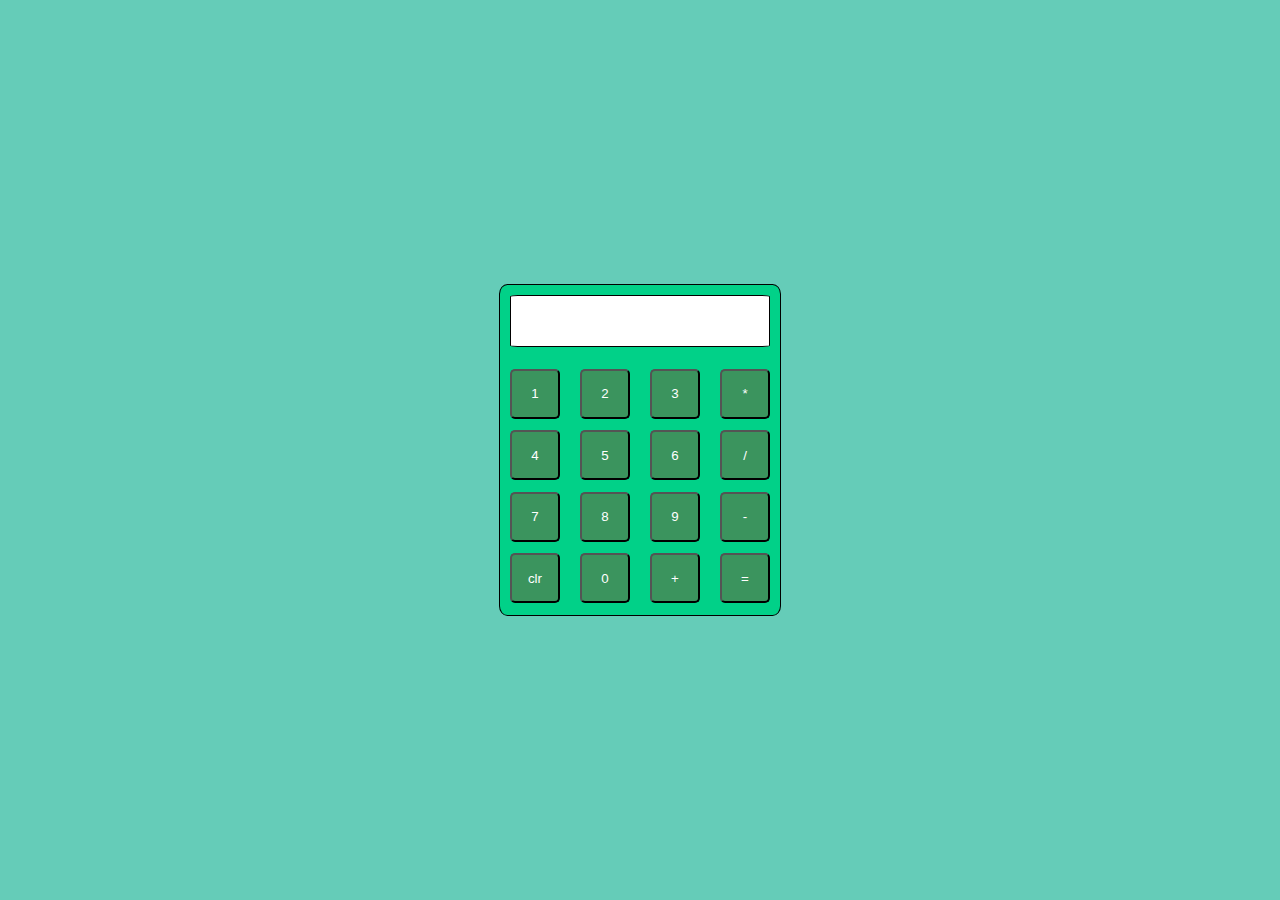
==== index.html @ 619b5831 "pierwszy komit" ====
<!DOCTYPE html>
<html lang="en">

<head>
    <meta charset="UTF-8">
    <meta name="viewport" content="width=device-width, initial-scale=1.0">
    <title>Document</title>

    <style>
        #main {
            width: 500px;
        }

        input[type="button"] {
            border-radius: 10%;
            background-color: #3b945e;
            color: white;
            width: 50px;
            height: 50px;
            //margin: 0 14.5px 0 0px;
        }

        input[type="text"] {
            border: 1px solid black;
            border-radius: 3%;
            text-align: center;
            font-size: medium;
            margin: 10px;
            width: 258px;
            height: 50px;
            color: black
        }
        .l{
            display: flex;
            justify-content: space-around;
            //margin: 10px 0px 10px 10px;
        }
        .N{
            border-radius: 3%;
            display: grid;
            background-color: #01d188;
            border: 1px solid black;
            width: 280px;
            height: 330px;
        }
        .butonn{
            background-color: orange;
        }
        body{
            display: flex;
            justify-content: center;
            align-items: center;
            height: 100vh;
            background-color: #65CCB8;
        }
        *{
            margin: 0;
            padding: 0;
        }

    </style>
</head>

<body>
    <div class="N">
        <input type="text" id="wynik">
        <div class="l">
            <input type="button" class="buton" value="1" onclick='dodaj("1")'>
            <input type="button" class="buton" value="2" onclick='dodaj("2")'>
            <input type="button" class="buton" value="3" onclick='dodaj("3")'>
            <input type="button" class="buton" value="*" onclick='dodaj("*")'>
        </div>
        <div class="l">
            <input type="button" class="buton" value="4" onclick='dodaj("4")'>
            <input type="button" class="buton" value="5" onclick='dodaj("5")'>
            <input type="button" class="buton" value="6" onclick='dodaj("6")'>
            <input type="button" class="buton" value="/" onclick='dodaj("/")'>
        </div>
        <div class="l">
            <input type="button" class="buton" value="7" onclick='dodaj("7")'>
            <input type="button" class="buton" value="8" onclick='dodaj("8")'>
            <input type="button" class="buton" value="9" onclick='dodaj("9")'>
            <input type="button" class="buton" value="-" onclick='dodaj("-")'>
        </div>
        <div class="l">
            <input type="button" class="buton" value="clr" onclick=clr()>
            <input type="button" class="buton" value="0" onclick='dodaj("0")'>
            <input type="button" class="buton" value="+" onclick='dodaj("+")'>
            <input type="button" class="butonn" value="=" onclick='oblicz("=")'>
        </div>
    </div>
    <script>
        function dodaj(val) {
            document.getElementById("wynik").value = document.getElementById("wynik").value + val;
        }
        function pisz(val) {
            document.getElementById("wynik").value = val;
        }
        function oblicz() {
            pisz(eval(document.getElementById("wynik").value))
        }
        function clr() {
            document.getElementById("wynik").value = "";
        }
    </script>

</body>

</html>
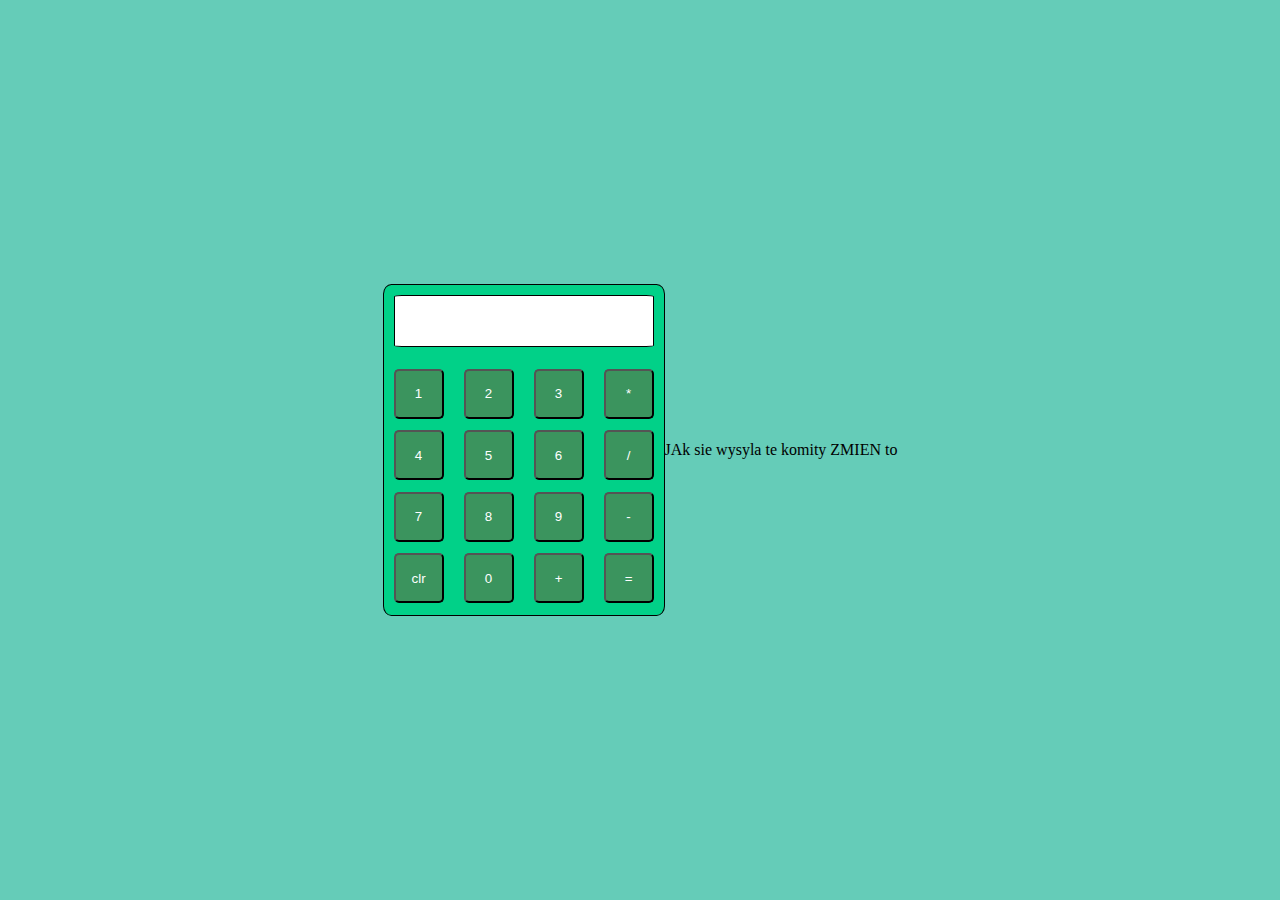
==== commit 1690b1b4: "UYBBUVGYGV" ====
--- a/index.html
+++ b/index.html
@@ -103,7 +103,8 @@
             document.getElementById("wynik").value = "";
         }
     </script>
-
+    JAk sie wysyla te komity
+    ZMIEN to
 </body>
 
 </html>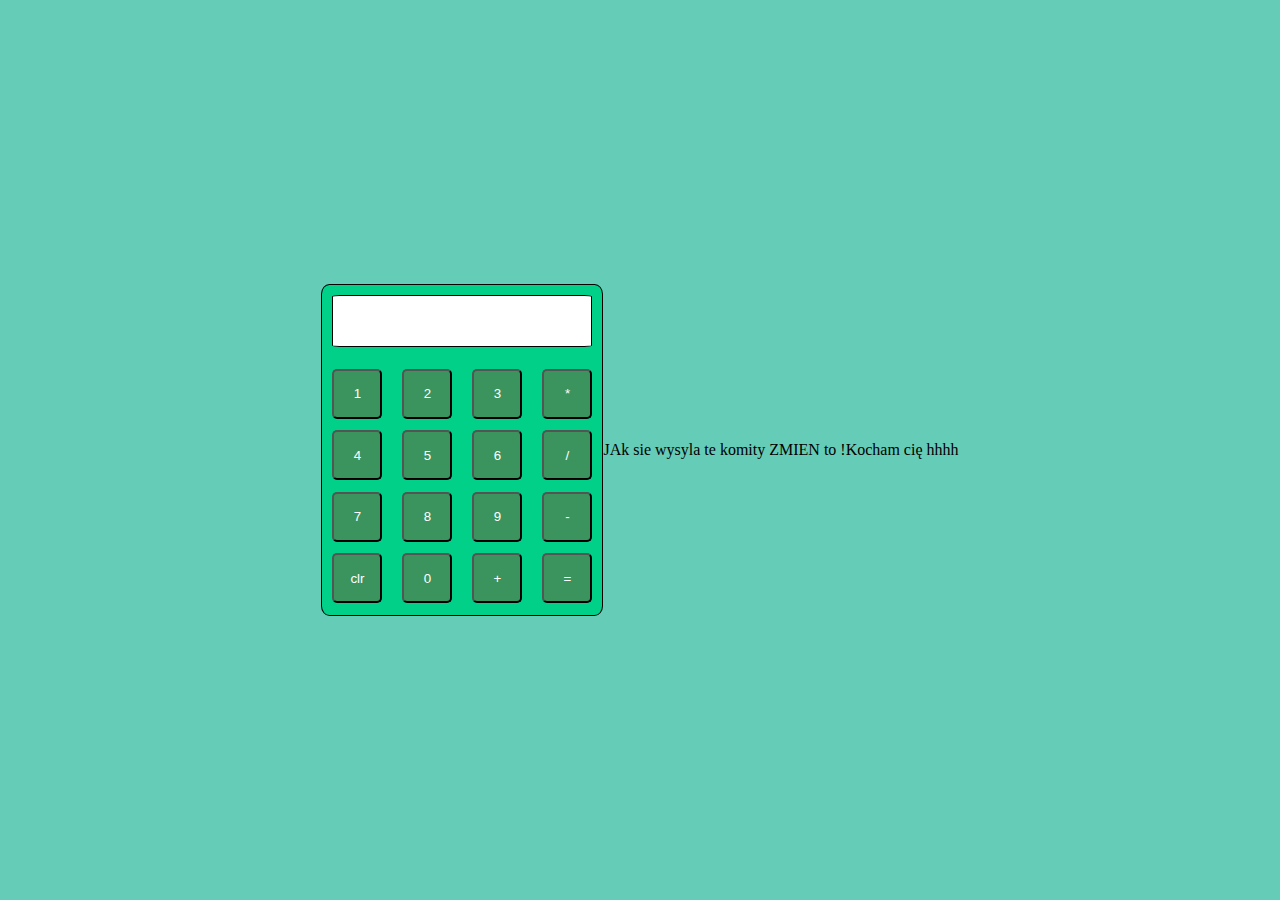
==== commit e841df4d: "komit 21" ====
--- a/index.html
+++ b/index.html
@@ -105,6 +105,8 @@
     </script>
     JAk sie wysyla te komity
     ZMIEN to
+    !Kocham cię
+    hhhh
 </body>
 
 </html>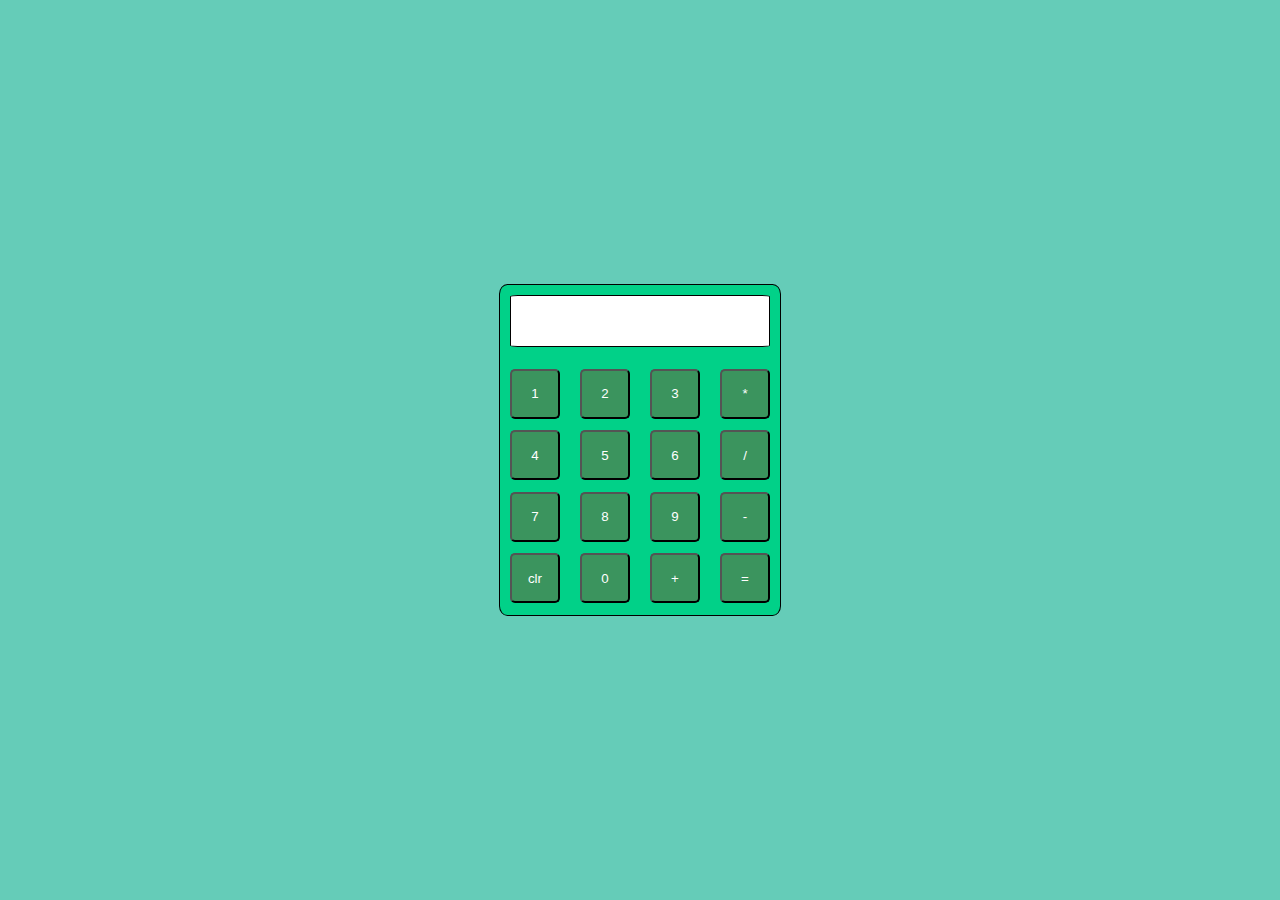
==== commit 503edecd: "Plik second - index.html" ====
--- a/index.html
+++ b/index.html
@@ -103,10 +103,7 @@
             document.getElementById("wynik").value = "";
         }
     </script>
-    JAk sie wysyla te komity
-    ZMIEN to
-    !Kocham cię
-    hhhh
+
 </body>
 
 </html>